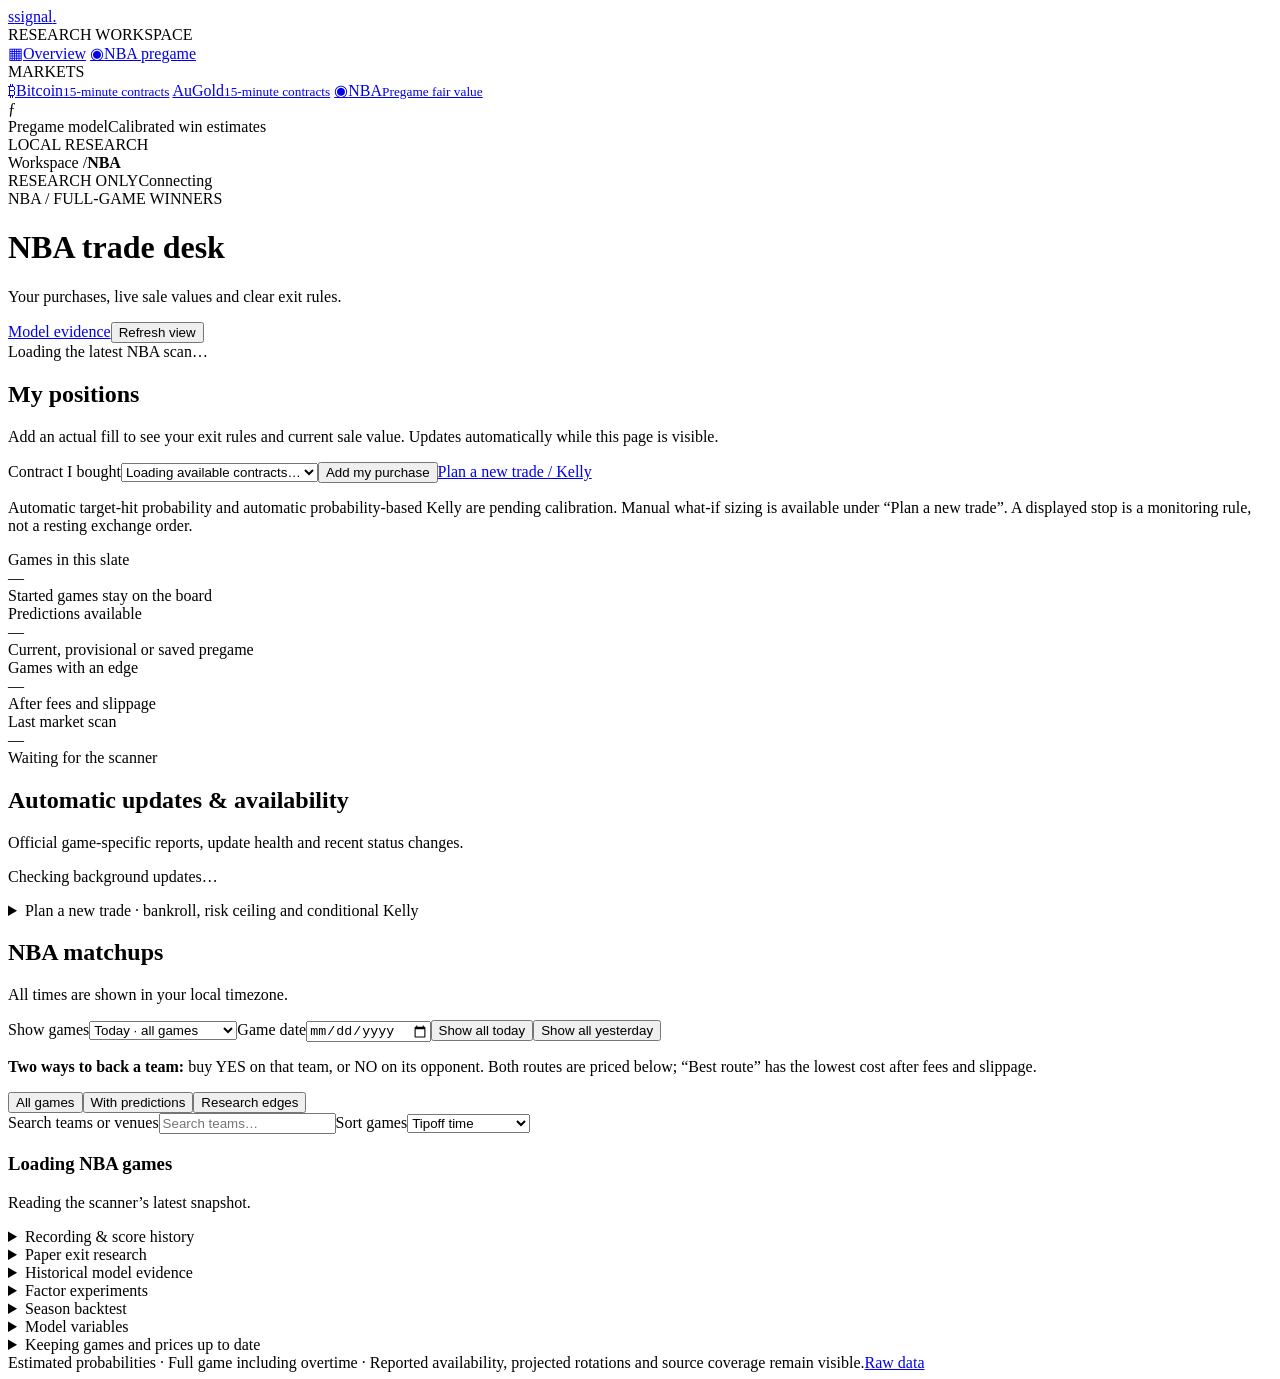
==== desk/static/nba.html @ fddd09bb "first commit" ====
<!doctype html>
<html lang="en">
<head>
  <meta charset="UTF-8"><meta name="viewport" content="width=device-width, initial-scale=1">
  <title>NBA Pregame · Signal Desk</title>
  <meta name="description" content="NBA pregame fair prices, Kalshi market comparisons, and model evidence.">
  <link rel="icon" href="/favicon.svg" type="image/svg+xml">
  <link rel="stylesheet" href="/styles.css"><link rel="stylesheet" href="/nba.css">
  <script src="/nba-risk.js" defer></script><script src="/nba.js" defer></script>
</head>
<body class="nba-desk">
<div class="shell">
  <aside class="sidebar">
    <a class="brand" href="/" aria-label="Signal Desk home"><span class="brand-icon">s<span></span></span><span>signal<span class="brand-dot">.</span></span></a>
    <div class="workspace-label">RESEARCH WORKSPACE</div>
    <nav aria-label="Main navigation">
      <a class="nav-item" href="/"><span class="nav-icon" aria-hidden="true">▦</span><span class="nba-nav-text">Overview</span></a>
      <a class="nav-item active" href="/nba" aria-current="page"><span class="nav-icon" aria-hidden="true">◉</span><span class="nba-nav-text">NBA pregame</span></a>
    </nav>
    <div class="workspace-label markets-label">MARKETS</div>
    <a class="strategy-nav asset-button" href="/?asset=btc" aria-label="Bitcoin dashboard"><span class="coin-small" aria-hidden="true">₿</span><span class="asset-nav-copy">Bitcoin<small>15-minute contracts</small></span></a>
    <a class="strategy-nav asset-button" href="/?asset=gold" aria-label="Gold dashboard"><span class="coin-small gold-coin" aria-hidden="true">Au</span><span class="asset-nav-copy">Gold<small>15-minute contracts</small></span></a>
    <a class="strategy-nav asset-button selected" href="/nba" aria-label="NBA pregame dashboard"><span class="coin-small nba-coin" aria-hidden="true">◉</span><span class="asset-nav-copy">NBA<small>Pregame fair value</small></span></a>
    <div class="sidebar-bottom"><div class="model-label"><span class="model-symbol">ƒ</span><div>Pregame model<span>Calibrated win estimates</span></div></div><div class="local-note">LOCAL RESEARCH</div></div>
  </aside>
  <main>
    <header class="topbar"><div class="breadcrumb">Workspace <span>/</span><strong>NBA</strong></div><div class="topbar-right"><span class="paper-badge">RESEARCH ONLY</span><span class="feed-status" id="nba-feed"><i></i>Connecting</span><span class="clock" id="nba-clock"></span></div></header>
    <div class="content nba-content">
      <div class="page-heading"><div><div class="eyebrow">NBA / FULL-GAME WINNERS</div><h1>NBA trade desk</h1><p>Your purchases, live sale values and clear exit rules.</p></div><div class="heading-actions"><a class="button secondary" href="#nba-model">Model evidence</a><button class="button primary" id="nba-refresh" title="Reload the scanner’s latest saved snapshot">Refresh view</button></div></div>
      <div id="nba-notice" class="notice informational" role="status">Loading the latest NBA scan…</div>
      <section class="panel nba-positions" id="nba-positions"><div class="panel-heading"><div><h2>My positions</h2><p>Add an actual fill to see your exit rules and current sale value. Updates automatically while this page is visible.</p></div></div><div class="nba-add-trade"><label for="nba-trade-game">Contract I bought<select id="nba-trade-game"><option value="">Loading available contracts…</option></select></label><button type="button" id="nba-add-trade" class="button primary">Add my purchase</button><a href="#nba-risk" class="text-button" id="nba-open-sizing">Plan a new trade / Kelly</a></div><p class="nba-explanation">Automatic target-hit probability and automatic probability-based Kelly are pending calibration. Manual what-if sizing is available under “Plan a new trade”. A displayed stop is a monitoring rule, not a resting exchange order.</p><div id="nba-risk-held"></div></section>
      <section class="metrics nba-metrics" aria-label="NBA scan summary">
        <article class="metric"><div class="metric-label">Games in this slate</div><div class="metric-value" id="nba-count">—</div><div class="metric-foot">Started games stay on the board</div></article>
        <article class="metric"><div class="metric-label">Predictions available</div><div class="metric-value mint" id="nba-estimates">—</div><div class="metric-foot">Current, provisional or saved pregame</div></article>
        <article class="metric"><div class="metric-label">Games with an edge</div><div class="metric-value mint" id="nba-edges">—</div><div class="metric-foot" id="nba-edge-policy">After fees and slippage</div></article>
        <article class="metric"><div class="metric-label">Last market scan</div><div class="metric-value nba-scan-value" id="nba-age">—</div><div class="metric-foot" id="nba-scan-time">Waiting for the scanner</div></article>
      </section>
      <section class="panel nba-evidence" aria-labelledby="nba-updates-title"><div class="panel-heading"><div><h2 id="nba-updates-title">Automatic updates & availability</h2><p>Official game-specific reports, update health and recent status changes.</p></div></div><div id="nba-update-health"><p class="nba-explanation">Checking background updates…</p></div></section>
      <details id="nba-sizing-details" class="nba-disclosure"><summary>Plan a new trade · bankroll, risk ceiling and conditional Kelly</summary>      <section class="panel nba-evidence" id="nba-risk" aria-labelledby="nba-risk-title">
        <div class="panel-heading"><div><h2 id="nba-risk-title">Scalp Kelly & exit plans</h2><p>Use “Enter my price · calculate stop loss” under any game for an individual plan, independently of Kelly.</p></div><button type="button" class="text-button" id="nba-upcoming">Show upcoming games</button></div>
        <form id="nba-risk-form" class="nba-risk-form">
          <label>Portfolio value ($)<input name="equity" type="number" min="0" max="1000000000" step="0.01" value="1000" required></label>
          <label>Cash available ($)<input name="cash" type="number" min="0" max="1000000000" step="0.01" value="1000" required></label>
          <label>Other open NBA cost ($)<input name="other_exposure" type="number" min="0" max="1000000000" step="0.01" value="0" required></label>
          <label>Sizing basis<select name="sizing_mode"><option value="scalp" selected>Scalp target / stop</option><option value="settlement">Hold to settlement</option></select></label>
          <label>Your scalp hit rate (%)<input name="scalp_hit_rate" type="number" min="0" max="100" step="0.01" placeholder="e.g. 66.7 — your estimate"></label>
          <label>Kelly fraction<select name="kelly_fraction"><option value="0.1">⅒ Kelly</option><option value="0.25">¼ Kelly</option><option value="0.5">½ Kelly</option><option value="1" selected>Full Kelly (theoretical)</option><option value="0">Pause new allocations</option></select></label>
          <label>Maximum loss per game (% of portfolio)<input name="max_loss_fraction" type="number" min="0" max="100" step="0.1" placeholder="Choose your loss ceiling"></label>
          <label>Loss budget covers<select name="risk_loss_basis"><option value="full_loss">Full contract loss</option><option value="gap_stop">Stop-gap stress only · losses can exceed it</option></select></label>
          <div class="nba-risk-rate-note"><span>Choose a loss ceiling before cash-funded sizing. Full contract loss is the default basis because a stop can fail. Scalp hit rates remain your assumptions; the winner model does not estimate them.</span><button type="button" class="nba-risk-button" id="nba-scalp-example">Try a 66.7% assumption</button></div>
          <details class="nba-risk-settings"><summary>Limits & stop / target settings</summary><div class="nba-risk-fields">
            <label>Capital cap per game (%)<input name="max_game_fraction" type="number" min="0" max="100" step="0.1" value="100" required></label>
            <label>Total NBA capital cap (%)<input name="max_total_fraction" type="number" min="0" max="100" step="0.1" value="100" required></label>
            <label>Model entry buffer (pp)<input name="probability_buffer" type="number" min="0" max="25" step="0.1" value="2" required></label>
            <label>Minimum model entry gap (pp)<input name="minimum_edge" type="number" min="0" max="50" step="0.1" value="3" required></label>
            <label>Stop below entry (¢)<input name="stop_move" type="number" min="1" max="50" step="0.5" value="5" required></label>
            <label>Target above entry (¢)<input name="target_move" type="number" min="1" max="90" step="0.5" value="10" required></label>
            <label>Time limit (minutes)<input name="hold_minutes" type="number" min="1" max="240" step="1" value="20" required></label>
            <label>Slippage per leg (¢)<input name="slippage" type="number" min="0" max="10" step="0.1" value="0.5" required></label>
            <label>Extra stop-gap stress (¢)<input name="gap_move" type="number" min="0" max="50" step="0.1" value="2" required></label>
            <label>Maximum contracts per game<input name="max_contracts" type="number" min="1" max="20000" step="1" value="10000" required></label>
            <label>Maximum model/market gap (pp)<input name="max_model_market_gap" type="number" min="0" max="15" step="0.5" value="15" required></label>
          </div></details>
          <div class="nba-risk-form-actions"><button class="button primary" type="submit">Calculate Kelly</button><button class="button secondary" id="nba-risk-export" type="button">Export local journal</button><span id="nba-risk-message" role="status">$1,000 is an example. Enter actual portfolio/cash and your scalp assumption. Choose a per-game loss ceiling; cash, exposure, loss budget and quoted depth constrain funded size.</span></div>
        </form>
        <div id="nba-risk-summary"><p class="nba-explanation">Calculating the portfolio plan…</p></div>

      </section>
</details>
      <section class="nba-board" aria-labelledby="nba-board-title">
        <div class="nba-board-heading"><div><h2 id="nba-board-title">NBA matchups</h2><p id="nba-board-note">All times are shown in your local timezone.</p></div><span id="nba-visible-count" class="nba-count-label" role="status"></span></div>
        <div class="nba-slate-controls"><label for="nba-slate">Show games</label><select id="nba-slate"><option value="today">Today · all games</option><option value="yesterday">Yesterday</option><option value="tomorrow">Tomorrow</option><option value="week">Next 7 days</option><option value="all">Full season schedule</option><option value="date">Choose date</option></select><label class="sr-only" for="nba-date">Game date</label><input type="date" id="nba-date"><button id="nba-show-today" type="button" class="nba-risk-button">Show all today</button><button id="nba-show-yesterday" type="button" class="nba-risk-button">Show all yesterday</button></div>
        <p id="nba-coverage" class="nba-coverage" role="status"></p>
        <p class="nba-route-guide"><strong>Two ways to back a team:</strong> buy YES on that team, or NO on its opponent. Both routes are priced below; “Best route” has the lowest cost after fees and slippage.</p>
        <div class="nba-toolbar"><div class="segmented nba-filters" aria-label="Filter games"><button class="selected" data-nba-filter="all" aria-pressed="true">All games</button><button data-nba-filter="estimates" aria-pressed="false">With predictions</button><button data-nba-filter="edges" aria-pressed="false">Research edges</button></div><div class="nba-search-controls"><label class="sr-only" for="nba-search">Search teams or venues</label><input id="nba-search" type="search" placeholder="Search teams…" autocomplete="off"><label class="sr-only" for="nba-sort">Sort games</label><select id="nba-sort"><option value="tipoff">Tipoff time</option><option value="edge">Largest net edge</option></select></div></div>
        <div id="nba-games" aria-label="Game prices"><div class="nba-empty"><h3>Loading NBA games</h3><p>Reading the scanner’s latest snapshot.</p></div></div>
        <button id="nba-more" class="button secondary nba-more" hidden>Show more matchups</button>
      </section>
      <details class="nba-disclosure"><summary>Recording & score history</summary>      <section class="panel nba-evidence" id="nba-recording" aria-labelledby="nba-recording-title"><div class="panel-heading"><div><h2 id="nba-recording-title">Live scores & local recording</h2><p>Score and order-book observations saved for future research.</p></div><a class="text-button" href="/api/nba/recordings" target="_blank" rel="noopener">Recorder status</a></div><div id="nba-recording-content"><p class="nba-explanation">Loading collector status…</p></div></section></details>
      <details class="nba-disclosure"><summary>Paper exit research</summary>      <section class="panel nba-evidence" id="nba-paper" aria-labelledby="nba-paper-title"><div class="panel-heading"><div><h2 id="nba-paper-title">Paper exit comparison</h2><p>The same qualifying entries, under six fixed exit policies.</p></div><a class="text-button" href="/api/nba/paper" target="_blank" rel="noopener">Study report</a></div><div id="nba-paper-content"><p class="nba-explanation">Loading the paper study…</p></div></section></details>
      <details class="nba-disclosure"><summary>Historical model evidence</summary>      <section class="panel nba-evidence" id="nba-model" aria-labelledby="nba-model-title"><div class="panel-heading"><div><h2 id="nba-model-title">What supports these estimates?</h2><p>A frozen historical evaluation, with the limits kept in view.</p></div><a class="text-button" href="/api/nba/model" target="_blank" rel="noopener">Full model report</a></div><div id="nba-model-content"><p class="nba-explanation">Loading model evidence…</p></div></section></details>
      <details class="nba-disclosure"><summary>Factor experiments</summary>      <section class="panel nba-evidence" id="nba-factor-lab" aria-labelledby="nba-factor-title"><div class="panel-heading"><div><h2 id="nba-factor-title">Factor experiments</h2><p>Feature families, learned coefficients and emphasis tests across prior seasons.</p></div><a class="text-button" href="/api/nba/optimization" target="_blank" rel="noopener">Full experiment report</a></div><div id="nba-factor-content"><p class="nba-explanation">Loading factor-study results…</p></div></section></details>
      <details class="nba-disclosure"><summary>Season backtest</summary>      <section class="panel nba-season" id="nba-season" aria-labelledby="nba-season-title"><div class="panel-heading"><div><h2 id="nba-season-title">This season: probabilities vs results</h2><p id="nba-season-subtitle">Check the pregame pick after Q1, at halftime, or at the final whistle.</p></div><div class="nba-season-controls"><label class="sr-only" for="nba-checkpoint">Outcome checkpoint</label><select id="nba-checkpoint"><option value="final">Final winner</option><option value="q1">Leading after Q1</option><option value="halftime">Leading at halftime</option></select><div class="segmented nba-season-filters" aria-label="Season probability view"><button class="selected" data-season-mode="picks" aria-pressed="true">Model picks</button><button data-season-mode="teams" aria-pressed="false">Every team</button></div></div></div><div id="nba-season-content"><p class="nba-explanation">Loading saved out-of-sample predictions…</p></div></section></details>
      <details class="nba-disclosure"><summary>Model variables</summary>      <section class="panel nba-evidence" id="nba-inputs"><div class="panel-heading"><div><h2>Variables used by the model</h2><p>Exactly what goes into the current probability estimate.</p></div></div><div id="nba-inputs-content"><p class="nba-explanation">Loading the current feature list…</p></div></section></details>
      <details class="nba-help"><summary>Keeping games and prices up to date</summary><p>The recorder and model updater run in the background and start at login. The page reads recorded quotes every five seconds. While matching markets are open, the recorder targets a ten-second polling interval; actual source and network delays can be longer.</p><p>Buy asks and sell bids are separate from model approval and remain visible for live games or missing predictions. Quantity-weighted averages and fees are shown separately. Quote ages are local receipt ages, not exchange event times. Quotes expire after 90 seconds and current forecasts after three minutes. At tipoff, the pregame forecast becomes a historical record; no old pregame edge is used in-play.</p><p>Use “Show all today” or “Show all yesterday” to clear filters. The coverage line compares the current daily feed with the board and shows how many games have fresh quotes. These local workers require an awake, connected Mac.</p></details>
      <footer class="nba-footer"><span>Estimated probabilities · Full game including overtime · Reported availability, projected rotations and source coverage remain visible.</span><a href="/api/nba/fair-prices" target="_blank" rel="noopener">Raw data</a></footer>
      <noscript><div class="notice">Enable JavaScript to view NBA prices, or use the raw data link.</div></noscript>
    </div>
  </main>
</div>
<dialog id="nba-detail" class="nba-detail" aria-labelledby="nba-detail-title"><div class="dialog-heading"><div><div class="eyebrow">GAME DETAILS</div><h2 id="nba-detail-title"></h2></div><button class="icon-button" id="nba-detail-close" aria-label="Close game details">×</button></div><div id="nba-detail-content"></div></dialog>
<dialog id="nba-stop-dialog" class="nba-detail nba-risk-dialog" aria-labelledby="nba-stop-title">
  <div class="dialog-heading"><h2 id="nba-stop-title">Your entry → stop loss</h2><button type="button" class="icon-button" data-risk-dismiss="nba-stop-dialog" aria-label="Close stop calculator">×</button></div>
  <p id="nba-stop-game" class="nba-risk-caption"></p>
  <p class="nba-risk-caption">Enter your price and quantity. The calculator finds a loss stop that fits your net target profit and optional dollar loss budget, after modeled trading costs. It can reject a scalp whose target is too small.</p>
  <form id="nba-stop-form" class="nba-risk-fields">
    <input name="game_id" type="hidden"><input name="position_id" type="hidden">
    <label class="nba-risk-wide">Contract / side<select name="route" required></select></label>
    <label>Entry price (¢)<input name="entry_price" type="number" min="0.1" max="99.9" step="0.01" placeholder="e.g. 60" required></label>
    <label>Contracts<input name="quantity" type="number" min="1" max="100000" step="1" value="10" required></label>
    <label>Target sell bid (¢)<input name="target_bid" type="number" min="0.1" max="99.9" step="0.01" required></label>
    <label>Maximum planned SL loss ($), optional<input name="max_loss" type="number" min="0.01" step="0.01" placeholder="Blank: use reward / risk"></label>
    <details class="nba-risk-wide nba-stop-options"><summary>Costs & risk constraints</summary><div class="nba-risk-fields">
      <label>Entry type<select name="entry_kind"><option value="planned">Planned entry</option><option value="filled">Already filled</option></select></label>
      <label>Total entry fees ($), optional<input name="entry_fees" type="number" min="0" step="0.01" placeholder="Blank: estimate; 0 means zero"></label>
      <label>Minimum net reward / risk<input name="min_reward_risk" type="number" min="0.1" max="20" step="0.1" value="1" required></label>
      <label>Minimum stop distance (¢)<input name="min_stop_move" type="number" min="1" max="50" step="1" value="1" required></label>
      <label>Maximum price drop to SL (¢)<input name="max_stop_move" type="number" min="1" max="50" step="1" value="5" required></label>
      <label>Time limit (minutes)<input name="hold_minutes" type="number" min="1" max="240" step="1" value="20" required></label>
    </div></details>
    <p id="nba-stop-error" class="nba-risk-wide" role="alert"></p>
    <button type="submit" class="button primary nba-risk-wide" id="nba-stop-calculate">Calculate SL</button>
  </form>
  <div id="nba-stop-result" aria-live="polite"></div>
  <div class="nba-stop-actions"><button type="button" class="button primary" id="nba-stop-save" disabled>Save individual exit plan</button><button type="button" class="button secondary" id="nba-stop-fill" disabled>Record fill with these exits</button><button type="button" class="button secondary" id="nba-stop-breakeven" hidden>Protect at net break-even</button></div>
  <p class="nba-risk-disclaimer">These are local plans and alerts. You place and manage exchange orders yourself; stop fills are not guaranteed.</p>
</dialog>
<dialog id="nba-position-dialog" class="nba-detail nba-risk-dialog" aria-labelledby="nba-position-title">
  <div class="dialog-heading"><h2 id="nba-position-title">Record an existing fill</h2><button type="button" class="icon-button" data-risk-dismiss="nba-position-dialog" aria-label="Close fill dialog">×</button></div>
  <p class="nba-risk-caption">Add a purchase you already made. This saves a local tracker; it does not place an order.</p>
  <p id="nba-purchase-route" class="nba-risk-route"></p>
  <form id="nba-position-form" class="nba-risk-fields">
    <input name="game_id" type="hidden">
    <label>Amount spent ($, including fees)<input name="purchase_amount" type="number" min="0.01" max="1000000" step="0.01" placeholder="5.00" required></label>
    <label>Your entry price<input name="entry_price" type="text" inputmode="decimal" placeholder="0.43 or 43%" required><small>Also accepts 43 or 43¢.</small></label>
    <div id="nba-purchase-summary" class="nba-risk-wide nba-purchase-summary" aria-live="polite">Enter the two numbers above. Contracts, estimated fees and exit rules fill automatically.</div>
    <details id="nba-purchase-advanced" class="nba-risk-wide nba-stop-options"><summary>Advanced · correct fill details or exit rules</summary><div class="nba-risk-fields">
      <label class="nba-risk-wide">Contract / side<select name="route" required></select></label>
      <label class="nba-risk-wide nba-risk-check"><input name="manual_details" type="checkbox"> Use exact contracts, fees and exit levels below instead of automatic estimates.</label>
      <label>Contracts<input name="quantity" type="number" min="1" max="100000" step="1" value="1" required></label>
      <label>Entry fees ($)<input name="entry_fees" type="number" min="0" step="0.01" value="0" required></label>
      <label>Fill time · defaults to now<input name="opened_at" type="datetime-local" required></label>
      <label>Stop bid (¢)<input name="stop_bid" type="number" min="0.1" max="99.9" step="0.1" required></label>
      <label>Target bid (¢)<input name="target_bid" type="number" min="0.1" max="99.9" step="0.1" required></label>
      <label>Time limit (minutes)<input name="hold_minutes" type="number" min="1" max="240" step="1" required></label>
      <label class="nba-risk-wide nba-risk-check"><input name="update_cash" type="checkbox"> Deduct estimated fill cost from planner cash. Leave off if already reflected.</label>
      <button type="button" id="nba-position-suggest" class="button secondary nba-risk-wide">Recalculate automatic exits</button>
    </div></details>
    <p id="nba-position-error" class="nba-risk-wide" role="alert"></p>
    <button type="submit" id="nba-position-save" class="button primary nba-risk-wide">Track my purchase live</button>
  </form>
</dialog>
<dialog id="nba-exit-dialog" class="nba-detail nba-risk-dialog" aria-labelledby="nba-exit-title">
  <div class="dialog-heading"><h2 id="nba-exit-title">Record an exit / resolution</h2><button type="button" class="icon-button" data-risk-dismiss="nba-exit-dialog" aria-label="Close exit dialog">×</button></div>
  <p class="nba-risk-caption">Enter the actual fill or settlement. Partial exits retain the remaining position and its share of entry fees.</p>
  <form id="nba-exit-form" class="nba-risk-fields">
    <input name="id" type="hidden">
    <label>Contracts closed<input name="quantity" type="number" min="1" step="1" required></label>
    <label>Actual exit price (¢)<input name="exit_price" type="number" min="0" max="100" step="0.01" required></label>
    <label>Total exit fees ($)<input name="exit_fees" type="number" min="0" step="0.01" value="0" required></label>
    <label class="nba-risk-wide nba-risk-check"><input name="update_balances" type="checkbox" checked> Update planner equity by realized P&amp;L and add net proceeds to planner cash. Uncheck if already reflected.</label>
    <p id="nba-exit-error" class="nba-risk-wide" role="alert"></p>
    <button type="submit" class="button primary nba-risk-wide">Record exit locally</button>
  </form>
</dialog>
<dialog id="nba-adjust-dialog" class="nba-detail nba-risk-dialog" aria-labelledby="nba-adjust-title">
  <div class="dialog-heading"><h2 id="nba-adjust-title">Adjust manual exit levels</h2><button type="button" class="icon-button" data-risk-dismiss="nba-adjust-dialog" aria-label="Close exit settings">×</button></div>
  <p class="nba-risk-caption">These are local alerts. The time limit is measured from the original fill; changing a level sends no exchange order.</p>
  <form id="nba-adjust-form" class="nba-risk-fields">
    <input name="id" type="hidden">
    <label>Stop bid (¢)<input name="stop_bid" type="number" min="0.1" max="99.9" step="0.1" required></label>
    <label>Target bid (¢)<input name="target_bid" type="number" min="0.1" max="99.9" step="0.1" required></label>
    <label>Maximum minutes since entry<input name="hold_minutes" type="number" min="1" max="240" step="1" required></label>
    <p id="nba-adjust-error" class="nba-risk-wide" role="alert"></p>
    <button type="submit" class="button primary nba-risk-wide">Save manual exit levels</button>
  </form>
</dialog>
<dialog id="nba-hit-dialog" class="nba-detail nba-risk-dialog" aria-labelledby="nba-hit-title">
  <div class="dialog-heading"><h2 id="nba-hit-title">Your scalp hit-rate assumption</h2><button type="button" class="icon-button" data-risk-dismiss="nba-hit-dialog" aria-label="Close scalp assumption">×</button></div>
  <p class="nba-risk-caption" id="nba-hit-game"></p><p class="nba-risk-caption">Estimate the chance of reaching the target before the stop within your holding window. This is your assumption; the current winner model does not predict it.</p>
  <form id="nba-hit-form" class="nba-risk-fields"><input name="game_id" type="hidden"><label>Target-before-stop probability (%)<input name="hit_rate" type="number" min="0" max="100" step="0.01" required></label><p id="nba-hit-error" class="nba-risk-wide" role="alert"></p><button class="button primary" type="submit">Calculate this game</button><button class="button secondary" id="nba-hit-global" type="button">Use global assumption</button></form>
</dialog>
</body>
</html>
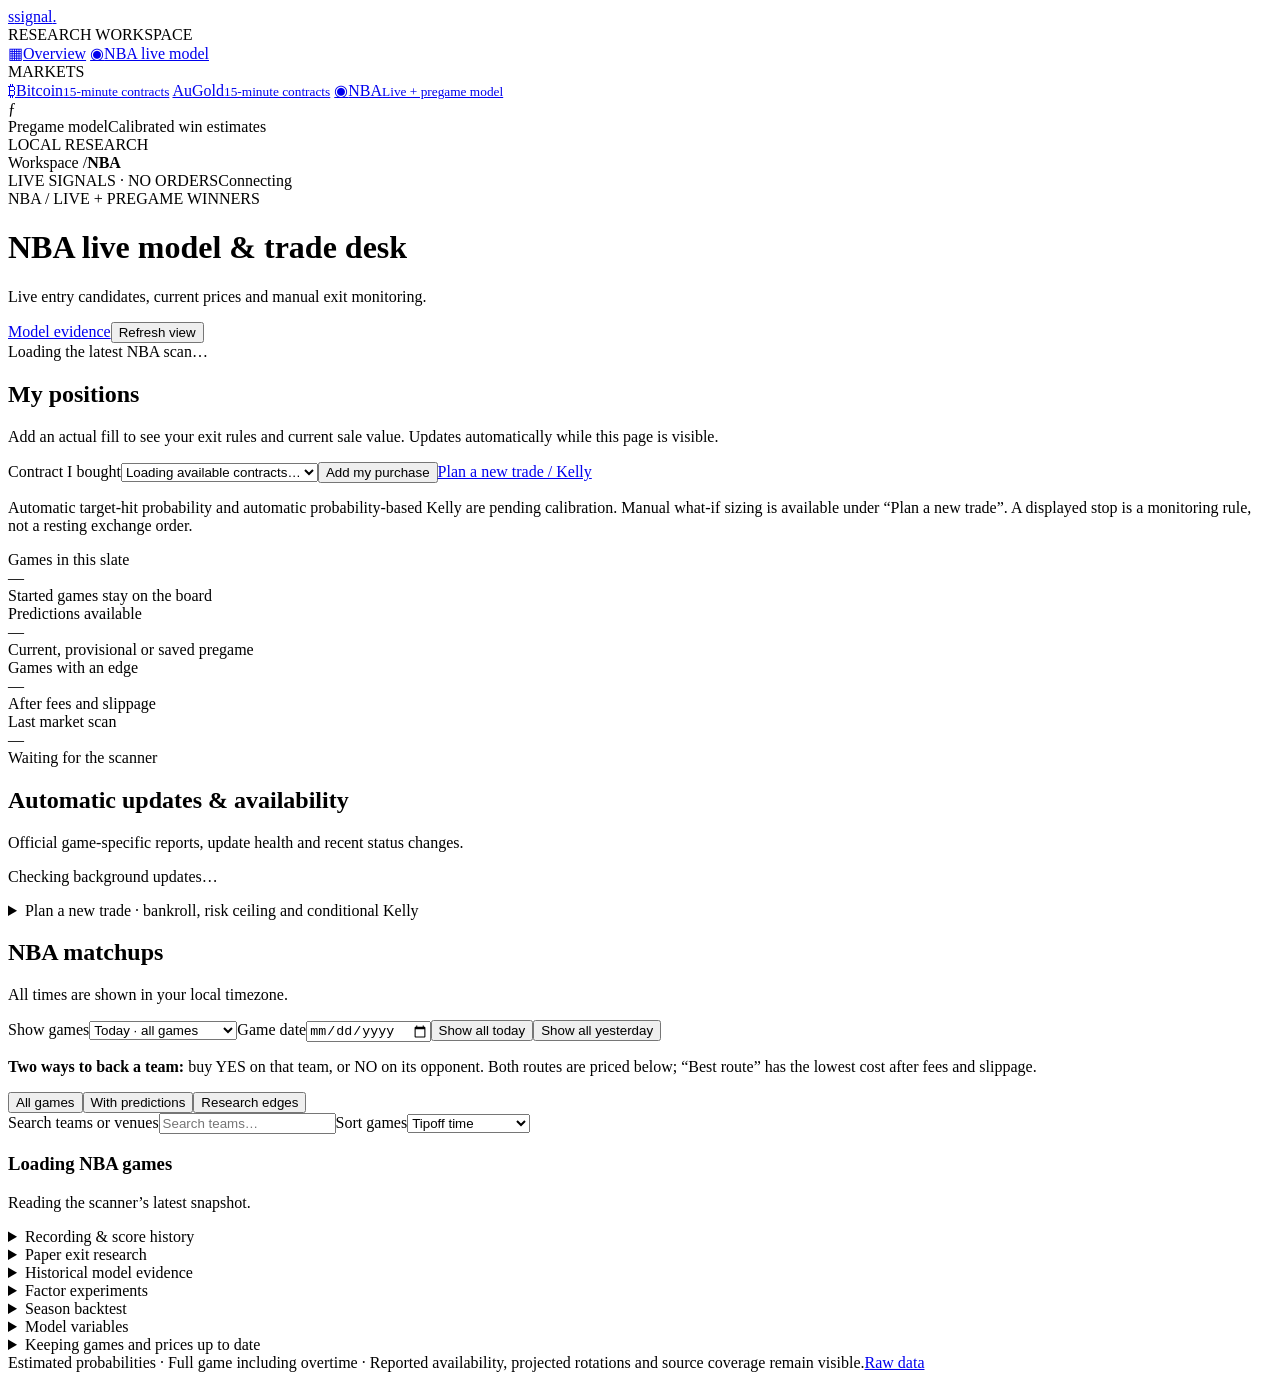
==== commit ff53178b: "Add live NBA score and clock signals" ====
--- a/desk/static/nba.html
+++ b/desk/static/nba.html
@@ -2,11 +2,11 @@
 <html lang="en">
 <head>
   <meta charset="UTF-8"><meta name="viewport" content="width=device-width, initial-scale=1">
-  <title>NBA Pregame · Signal Desk</title>
-  <meta name="description" content="NBA pregame fair prices, Kalshi market comparisons, and model evidence.">
+  <title>NBA Live Model · Signal Desk</title>
+  <meta name="description" content="Live NBA score-and-clock win estimates, Kalshi entry candidates, pregame fair prices, and manual exit tracking.">
   <link rel="icon" href="/favicon.svg" type="image/svg+xml">
-  <link rel="stylesheet" href="/styles.css"><link rel="stylesheet" href="/nba.css">
-  <script src="/nba-risk.js" defer></script><script src="/nba.js" defer></script>
+  <link rel="stylesheet" href="/styles.css"><link rel="stylesheet" href="/nba.css?v=exit-trial-3">
+  <script src="/nba-risk.js?v=exit-trial-3" defer></script><script src="/nba.js?v=exit-trial-3" defer></script>
 </head>
 <body class="nba-desk">
 <div class="shell">
@@ -15,18 +15,18 @@
     <div class="workspace-label">RESEARCH WORKSPACE</div>
     <nav aria-label="Main navigation">
       <a class="nav-item" href="/"><span class="nav-icon" aria-hidden="true">▦</span><span class="nba-nav-text">Overview</span></a>
-      <a class="nav-item active" href="/nba" aria-current="page"><span class="nav-icon" aria-hidden="true">◉</span><span class="nba-nav-text">NBA pregame</span></a>
+      <a class="nav-item active" href="/nba" aria-current="page"><span class="nav-icon" aria-hidden="true">◉</span><span class="nba-nav-text">NBA live model</span></a>
     </nav>
     <div class="workspace-label markets-label">MARKETS</div>
     <a class="strategy-nav asset-button" href="/?asset=btc" aria-label="Bitcoin dashboard"><span class="coin-small" aria-hidden="true">₿</span><span class="asset-nav-copy">Bitcoin<small>15-minute contracts</small></span></a>
     <a class="strategy-nav asset-button" href="/?asset=gold" aria-label="Gold dashboard"><span class="coin-small gold-coin" aria-hidden="true">Au</span><span class="asset-nav-copy">Gold<small>15-minute contracts</small></span></a>
-    <a class="strategy-nav asset-button selected" href="/nba" aria-label="NBA pregame dashboard"><span class="coin-small nba-coin" aria-hidden="true">◉</span><span class="asset-nav-copy">NBA<small>Pregame fair value</small></span></a>
+    <a class="strategy-nav asset-button selected" href="/nba" aria-label="NBA live model dashboard"><span class="coin-small nba-coin" aria-hidden="true">◉</span><span class="asset-nav-copy">NBA<small>Live + pregame model</small></span></a>
     <div class="sidebar-bottom"><div class="model-label"><span class="model-symbol">ƒ</span><div>Pregame model<span>Calibrated win estimates</span></div></div><div class="local-note">LOCAL RESEARCH</div></div>
   </aside>
   <main>
-    <header class="topbar"><div class="breadcrumb">Workspace <span>/</span><strong>NBA</strong></div><div class="topbar-right"><span class="paper-badge">RESEARCH ONLY</span><span class="feed-status" id="nba-feed"><i></i>Connecting</span><span class="clock" id="nba-clock"></span></div></header>
+    <header class="topbar"><div class="breadcrumb">Workspace <span>/</span><strong>NBA</strong></div><div class="topbar-right"><span class="paper-badge">LIVE SIGNALS · NO ORDERS</span><span class="feed-status" id="nba-feed"><i></i>Connecting</span><span class="clock" id="nba-clock"></span></div></header>
     <div class="content nba-content">
-      <div class="page-heading"><div><div class="eyebrow">NBA / FULL-GAME WINNERS</div><h1>NBA trade desk</h1><p>Your purchases, live sale values and clear exit rules.</p></div><div class="heading-actions"><a class="button secondary" href="#nba-model">Model evidence</a><button class="button primary" id="nba-refresh" title="Reload the scanner’s latest saved snapshot">Refresh view</button></div></div>
+      <div class="page-heading"><div><div class="eyebrow">NBA / LIVE + PREGAME WINNERS</div><h1>NBA live model &amp; trade desk</h1><p>Live entry candidates, current prices and manual exit monitoring.</p></div><div class="heading-actions"><a class="button secondary" href="#nba-model">Model evidence</a><button class="button primary" id="nba-refresh" title="Reload the scanner’s latest saved snapshot">Refresh view</button></div></div>
       <div id="nba-notice" class="notice informational" role="status">Loading the latest NBA scan…</div>
       <section class="panel nba-positions" id="nba-positions"><div class="panel-heading"><div><h2>My positions</h2><p>Add an actual fill to see your exit rules and current sale value. Updates automatically while this page is visible.</p></div></div><div class="nba-add-trade"><label for="nba-trade-game">Contract I bought<select id="nba-trade-game"><option value="">Loading available contracts…</option></select></label><button type="button" id="nba-add-trade" class="button primary">Add my purchase</button><a href="#nba-risk" class="text-button" id="nba-open-sizing">Plan a new trade / Kelly</a></div><p class="nba-explanation">Automatic target-hit probability and automatic probability-based Kelly are pending calibration. Manual what-if sizing is available under “Plan a new trade”. A displayed stop is a monitoring rule, not a resting exchange order.</p><div id="nba-risk-held"></div></section>
       <section class="metrics nba-metrics" aria-label="NBA scan summary">
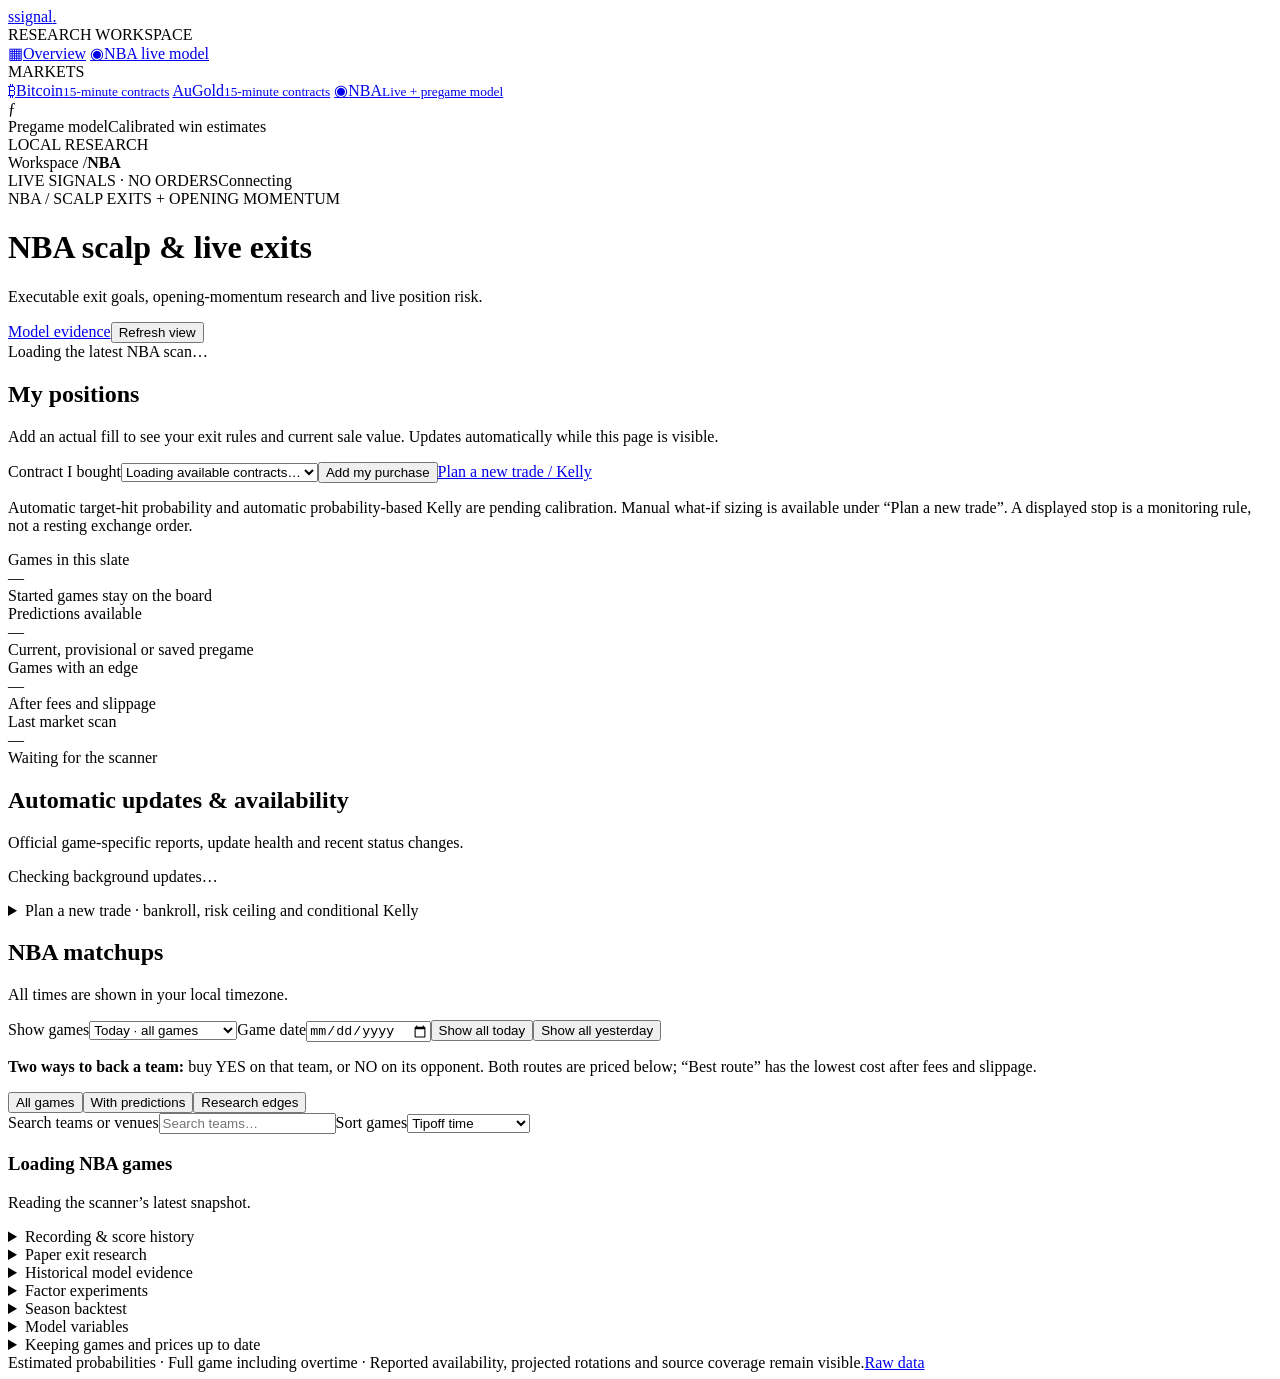
==== commit cbe8537f: "new momentum" ====
--- a/desk/static/nba.html
+++ b/desk/static/nba.html
@@ -5,8 +5,8 @@
   <title>NBA Live Model · Signal Desk</title>
   <meta name="description" content="Live NBA score-and-clock win estimates, Kalshi entry candidates, pregame fair prices, and manual exit tracking.">
   <link rel="icon" href="/favicon.svg" type="image/svg+xml">
-  <link rel="stylesheet" href="/styles.css"><link rel="stylesheet" href="/nba.css?v=exit-trial-3">
-  <script src="/nba-risk.js?v=exit-trial-3" defer></script><script src="/nba.js?v=exit-trial-3" defer></script>
+  <link rel="stylesheet" href="/styles.css"><link rel="stylesheet" href="/nba.css?v=opening-exits-1">
+  <script src="/nba-risk.js?v=opening-exits-1" defer></script><script src="/nba.js?v=opening-exits-1" defer></script>
 </head>
 <body class="nba-desk">
 <div class="shell">
@@ -26,7 +26,7 @@
   <main>
     <header class="topbar"><div class="breadcrumb">Workspace <span>/</span><strong>NBA</strong></div><div class="topbar-right"><span class="paper-badge">LIVE SIGNALS · NO ORDERS</span><span class="feed-status" id="nba-feed"><i></i>Connecting</span><span class="clock" id="nba-clock"></span></div></header>
     <div class="content nba-content">
-      <div class="page-heading"><div><div class="eyebrow">NBA / LIVE + PREGAME WINNERS</div><h1>NBA live model &amp; trade desk</h1><p>Live entry candidates, current prices and manual exit monitoring.</p></div><div class="heading-actions"><a class="button secondary" href="#nba-model">Model evidence</a><button class="button primary" id="nba-refresh" title="Reload the scanner’s latest saved snapshot">Refresh view</button></div></div>
+      <div class="page-heading"><div><div class="eyebrow">NBA / SCALP EXITS + OPENING MOMENTUM</div><h1>NBA scalp &amp; live exits</h1><p>Executable exit goals, opening-momentum research and live position risk.</p></div><div class="heading-actions"><a class="button secondary" href="#nba-model">Model evidence</a><button class="button primary" id="nba-refresh" title="Reload the scanner’s latest saved snapshot">Refresh view</button></div></div>
       <div id="nba-notice" class="notice informational" role="status">Loading the latest NBA scan…</div>
       <section class="panel nba-positions" id="nba-positions"><div class="panel-heading"><div><h2>My positions</h2><p>Add an actual fill to see your exit rules and current sale value. Updates automatically while this page is visible.</p></div></div><div class="nba-add-trade"><label for="nba-trade-game">Contract I bought<select id="nba-trade-game"><option value="">Loading available contracts…</option></select></label><button type="button" id="nba-add-trade" class="button primary">Add my purchase</button><a href="#nba-risk" class="text-button" id="nba-open-sizing">Plan a new trade / Kelly</a></div><p class="nba-explanation">Automatic target-hit probability and automatic probability-based Kelly are pending calibration. Manual what-if sizing is available under “Plan a new trade”. A displayed stop is a monitoring rule, not a resting exchange order.</p><div id="nba-risk-held"></div></section>
       <section class="metrics nba-metrics" aria-label="NBA scan summary">
@@ -67,6 +67,12 @@
 
       </section>
 </details>
+      <section id="nba-live-video" class="panel nba-video-panel" aria-labelledby="nba-video-title" hidden>
+        <div class="panel-heading"><div><h2 id="nba-video-title">Game video · external website preview</h2><p id="nba-video-game"></p></div><button type="button" id="nba-video-close" class="button secondary">Close preview</button></div>
+        <p id="nba-video-status" class="nba-explanation" role="status">Playback is unverified.</p>
+        <div id="nba-video-mount"></div>
+        <p class="nba-explanation">This loads the supplied game webpage, not an extracted video stream. Pop-up windows, top-level navigation and downloads are blocked by the preview sandbox. The source may refuse embedding or show a challenge; this preview cannot bypass either. No video is being recorded or analyzed for CV. <a id="nba-video-source" target="_blank" rel="noopener noreferrer">Open source page separately</a></p>
+      </section>
       <section class="nba-board" aria-labelledby="nba-board-title">
         <div class="nba-board-heading"><div><h2 id="nba-board-title">NBA matchups</h2><p id="nba-board-note">All times are shown in your local timezone.</p></div><span id="nba-visible-count" class="nba-count-label" role="status"></span></div>
         <div class="nba-slate-controls"><label for="nba-slate">Show games</label><select id="nba-slate"><option value="today">Today · all games</option><option value="yesterday">Yesterday</option><option value="tomorrow">Tomorrow</option><option value="week">Next 7 days</option><option value="all">Full season schedule</option><option value="date">Choose date</option></select><label class="sr-only" for="nba-date">Game date</label><input type="date" id="nba-date"><button id="nba-show-today" type="button" class="nba-risk-button">Show all today</button><button id="nba-show-yesterday" type="button" class="nba-risk-button">Show all yesterday</button></div>
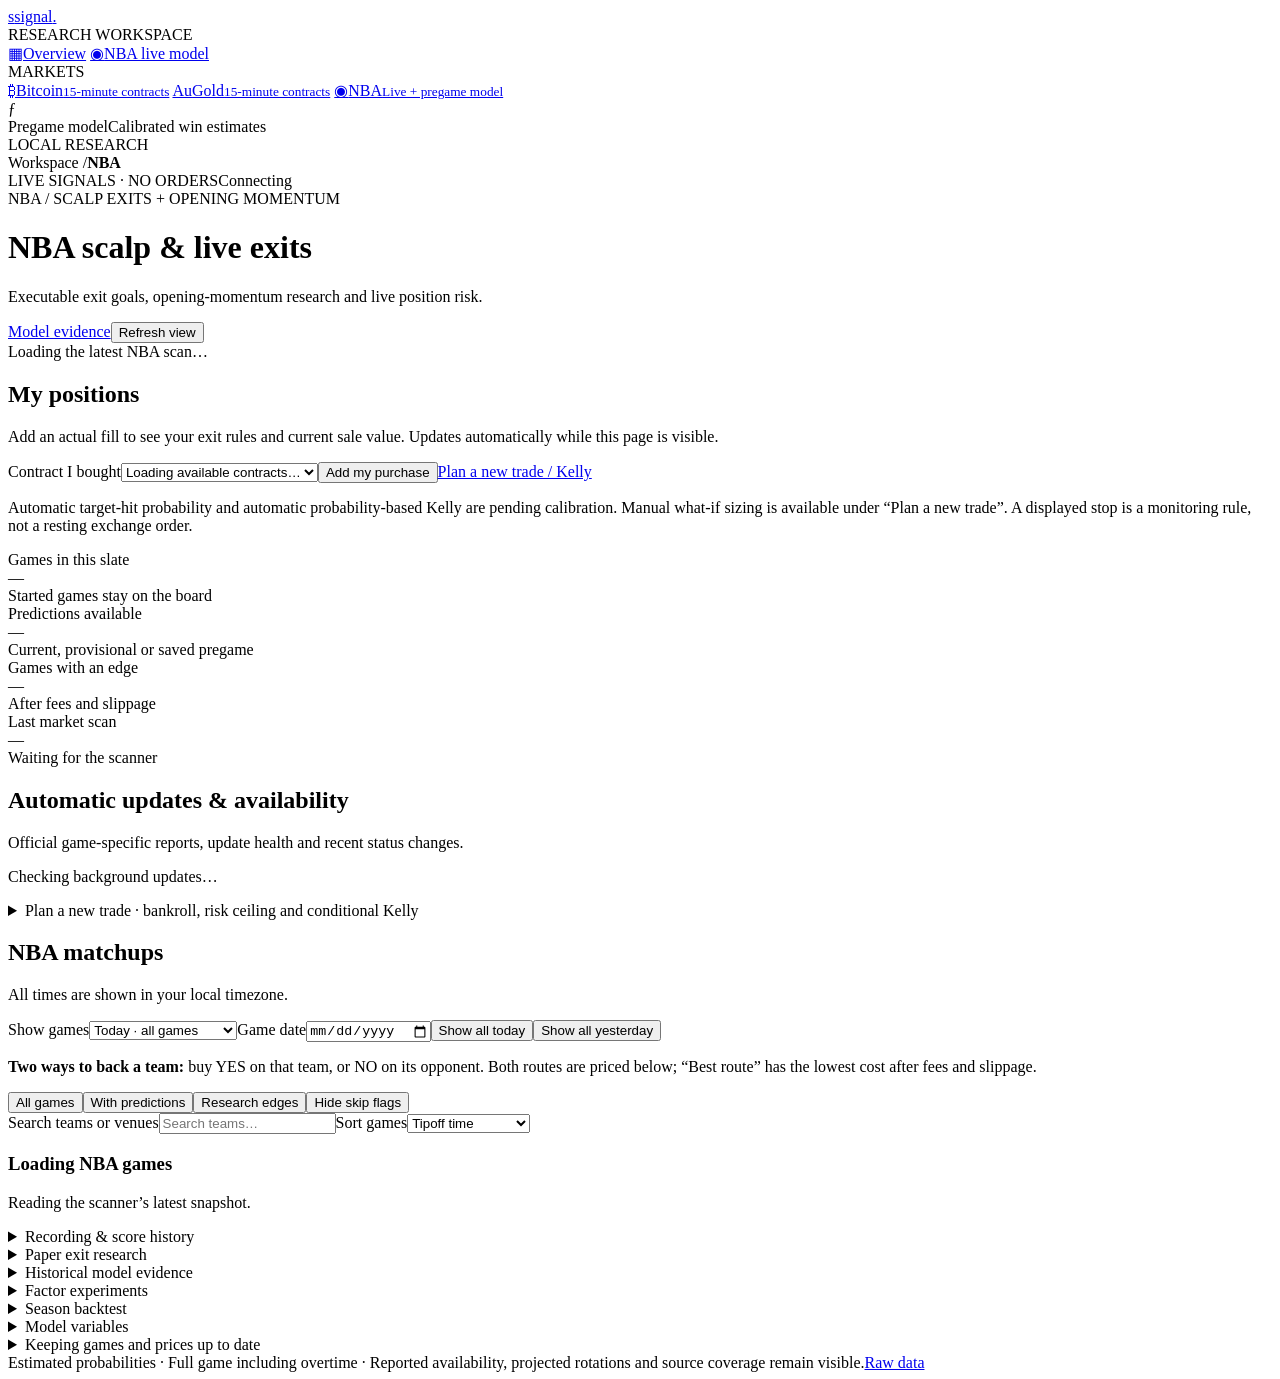
==== commit 58fc52e6: "pre-game flagging system" ====
--- a/desk/static/nba.html
+++ b/desk/static/nba.html
@@ -78,7 +78,7 @@
         <div class="nba-slate-controls"><label for="nba-slate">Show games</label><select id="nba-slate"><option value="today">Today · all games</option><option value="yesterday">Yesterday</option><option value="tomorrow">Tomorrow</option><option value="week">Next 7 days</option><option value="all">Full season schedule</option><option value="date">Choose date</option></select><label class="sr-only" for="nba-date">Game date</label><input type="date" id="nba-date"><button id="nba-show-today" type="button" class="nba-risk-button">Show all today</button><button id="nba-show-yesterday" type="button" class="nba-risk-button">Show all yesterday</button></div>
         <p id="nba-coverage" class="nba-coverage" role="status"></p>
         <p class="nba-route-guide"><strong>Two ways to back a team:</strong> buy YES on that team, or NO on its opponent. Both routes are priced below; “Best route” has the lowest cost after fees and slippage.</p>
-        <div class="nba-toolbar"><div class="segmented nba-filters" aria-label="Filter games"><button class="selected" data-nba-filter="all" aria-pressed="true">All games</button><button data-nba-filter="estimates" aria-pressed="false">With predictions</button><button data-nba-filter="edges" aria-pressed="false">Research edges</button></div><div class="nba-search-controls"><label class="sr-only" for="nba-search">Search teams or venues</label><input id="nba-search" type="search" placeholder="Search teams…" autocomplete="off"><label class="sr-only" for="nba-sort">Sort games</label><select id="nba-sort"><option value="tipoff">Tipoff time</option><option value="edge">Largest net edge</option></select></div></div>
+        <div class="nba-toolbar"><div class="segmented nba-filters" aria-label="Filter games"><button class="selected" data-nba-filter="all" aria-pressed="true">All games</button><button data-nba-filter="estimates" aria-pressed="false">With predictions</button><button data-nba-filter="edges" aria-pressed="false">Research edges</button><button data-nba-filter="unflagged" aria-pressed="false">Hide skip flags</button></div><div class="nba-search-controls"><label class="sr-only" for="nba-search">Search teams or venues</label><input id="nba-search" type="search" placeholder="Search teams…" autocomplete="off"><label class="sr-only" for="nba-sort">Sort games</label><select id="nba-sort"><option value="tipoff">Tipoff time</option><option value="edge">Largest net edge</option></select></div></div>
         <div id="nba-games" aria-label="Game prices"><div class="nba-empty"><h3>Loading NBA games</h3><p>Reading the scanner’s latest snapshot.</p></div></div>
         <button id="nba-more" class="button secondary nba-more" hidden>Show more matchups</button>
       </section>
